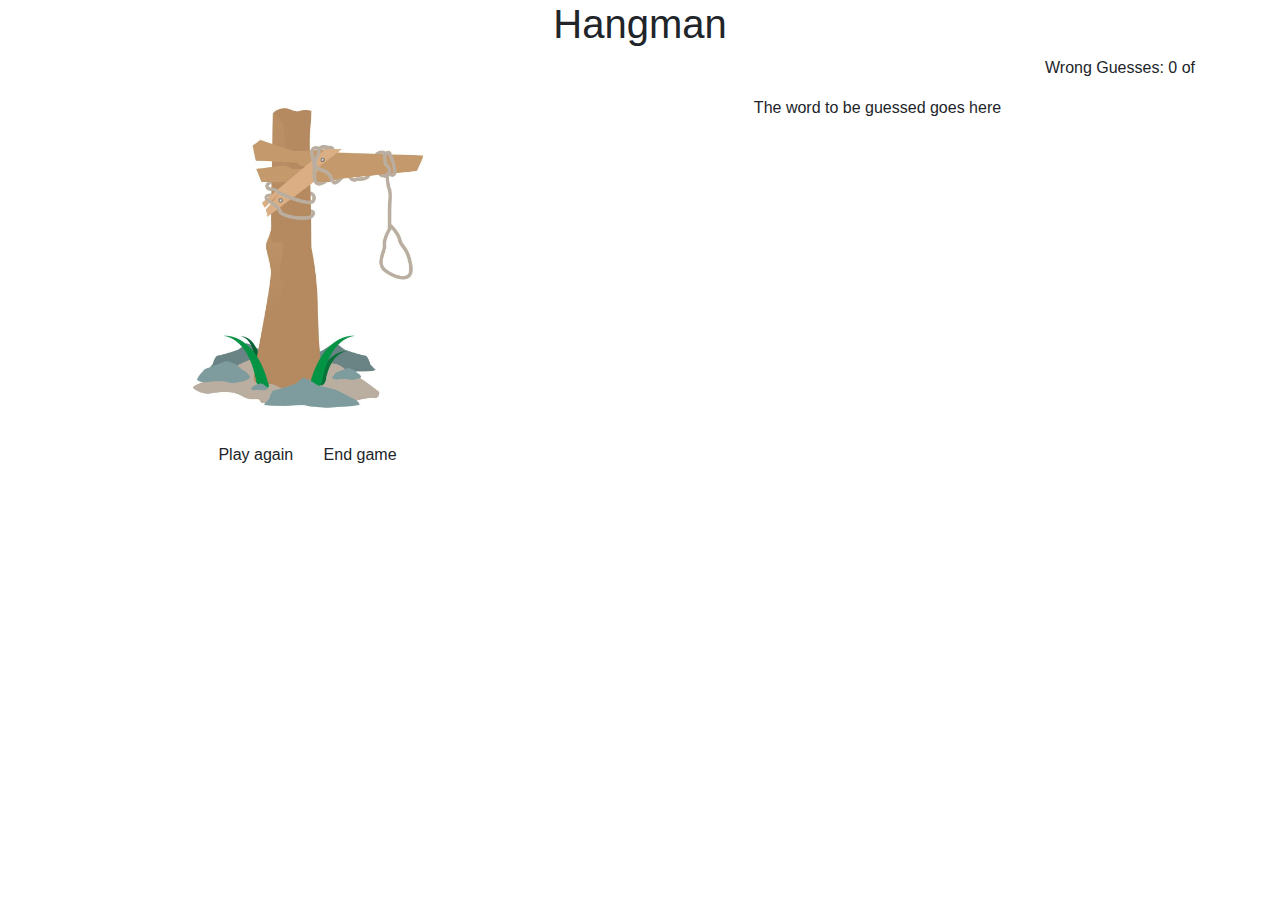
==== index.html @ 314901ff "initial HTML" ====
<!DOCTYPE html>
<html lang="en">

<head>
    <meta charset="UTF-8">
    <meta name="viewport" content="width=device-width, initial-scale=1.0">
    <meta http-equiv="X-UA-Compatible" content="ie=edge">

    <!-- Bootstrap 4 CDN -->
    <link rel="stylesheet" href="https://stackpath.bootstrapcdn.com/bootstrap/4.4.1/css/bootstrap.min.css">

    <title>Hangman</title>
</head>

<body>
    <div class="container">
        <h1 class="text-center">Hangman</h1>
        <div class="float-right">Wrong Guesses: <span id='mistakes'>0</span> of <span id='maxWrong'></span></div><br>
    </div>
    <div class="container">
        <div class="row">
            <div class="col-md-5">
                <div class="text-center">
                    <img id='hangmanPic' src="./asset/photo_2020-04-25_13-19-34.jpg" style="width: 80%;" alt="">
                    <button class="btn btn-play-again">Play again</button>
                    <button class="btn btn-end-game">End game</button>
                </div>
            </div>
            <div class="col-md-7">
                <div class="text-center">
                    <p id="question"></p>
                    <p id="wordSpotlight">The word to be guessed goes here</p>
                    <div id="keyboard"></div>
                </div>
            </div>
        </div>
    </div>

    <script src='./js/hangman.js'></script>
</body>

</html>
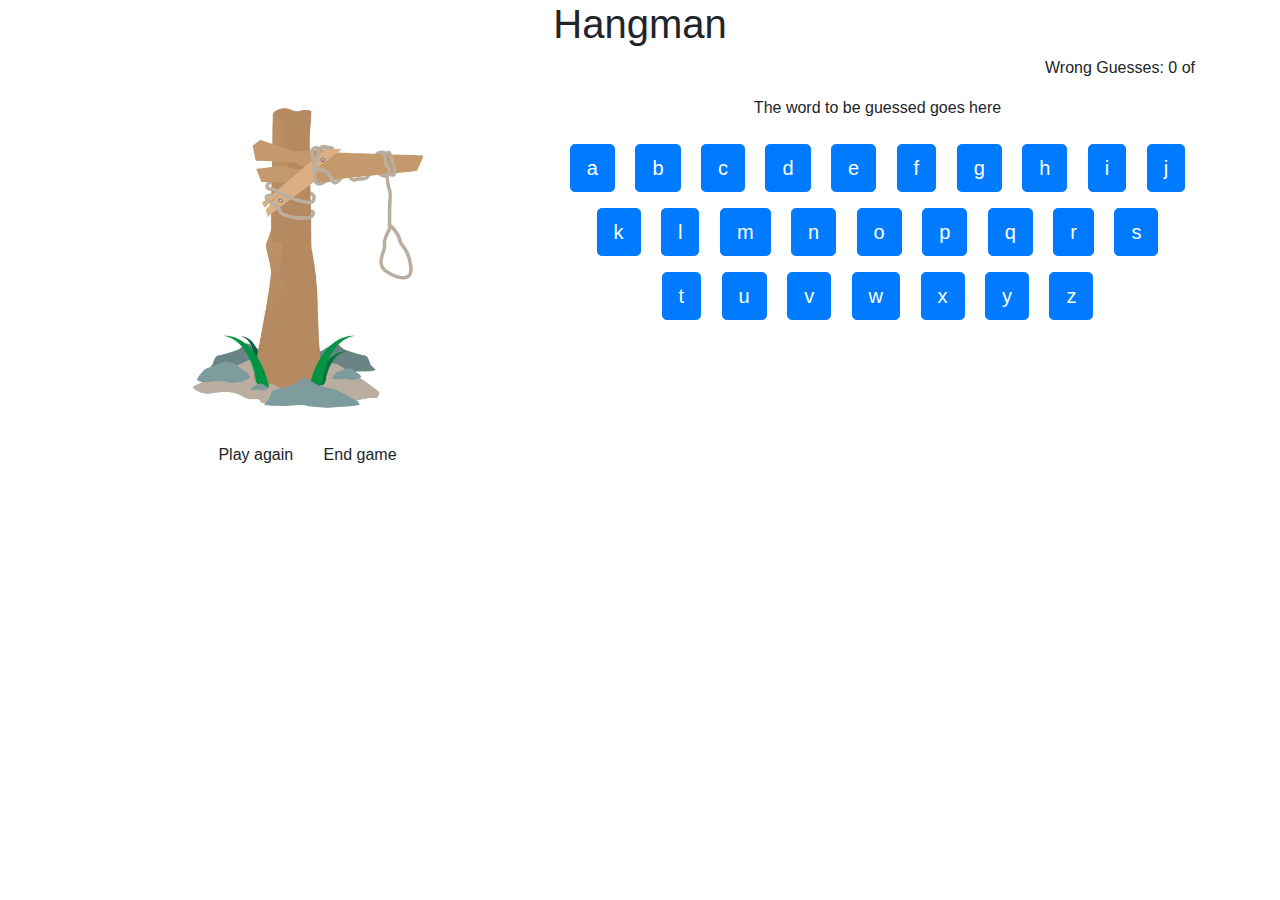
==== commit 7825c954: "add keyboard" ====
--- a/index.html
+++ b/index.html
@@ -36,7 +36,7 @@
         </div>
     </div>
 
-    <script src='./js/hangman.js'></script>
+    <script src='./js/script.js'></script>
 </body>
 
 </html>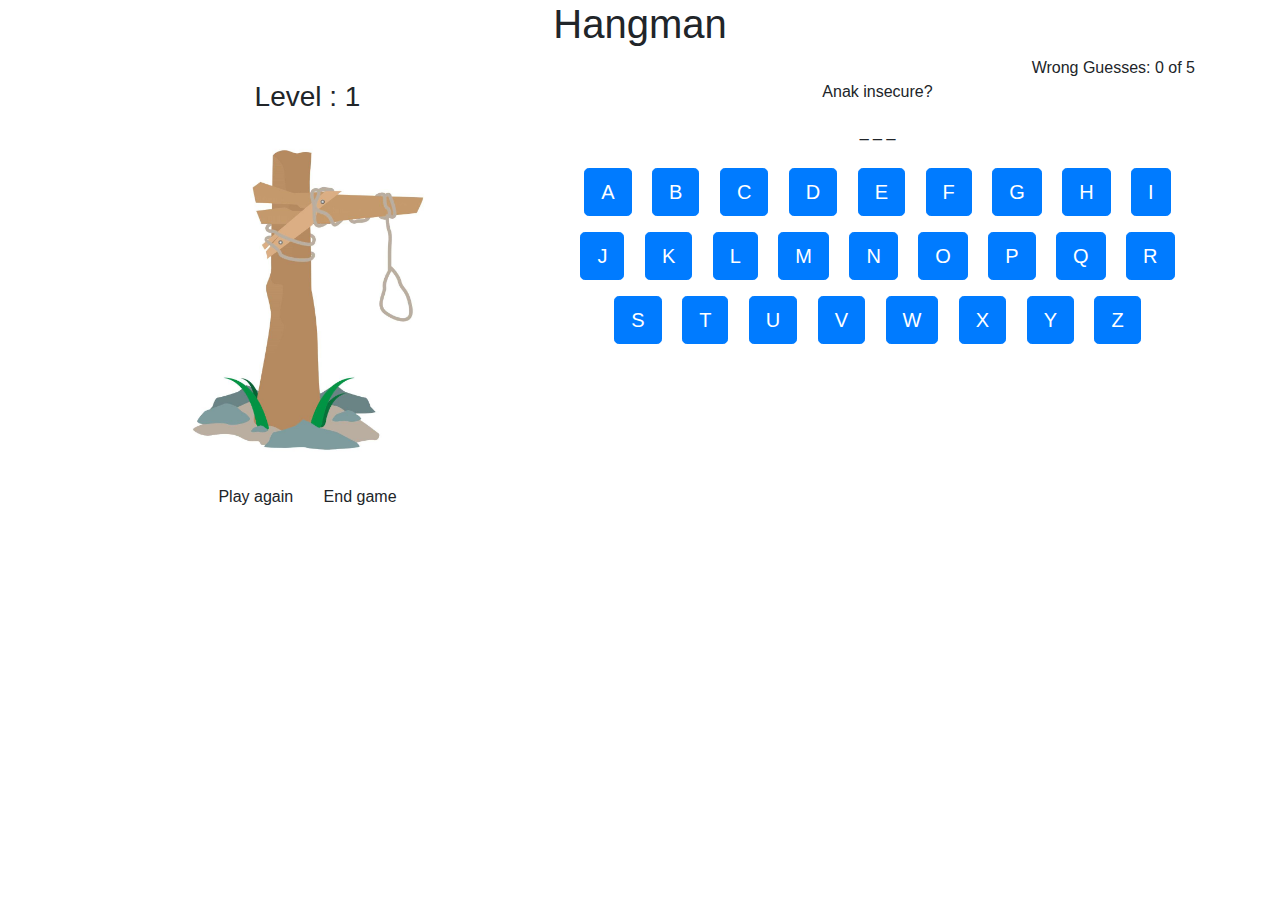
==== commit 792f8568: "add reset function" ====
--- a/index.html
+++ b/index.html
@@ -21,8 +21,9 @@
         <div class="row">
             <div class="col-md-5">
                 <div class="text-center">
+                    <h3 id="level">Level : 1</h3>
                     <img id='hangmanPic' src="./asset/photo_2020-04-25_13-19-34.jpg" style="width: 80%;" alt="">
-                    <button class="btn btn-play-again">Play again</button>
+                    <button class="btn btn-play-again" onclick="reset()">Play again</button>
                     <button class="btn btn-end-game">End game</button>
                 </div>
             </div>
@@ -39,4 +40,6 @@
     <script src='./js/script.js'></script>
 </body>
 
-</html>+</html>
+
+<!-- komen -->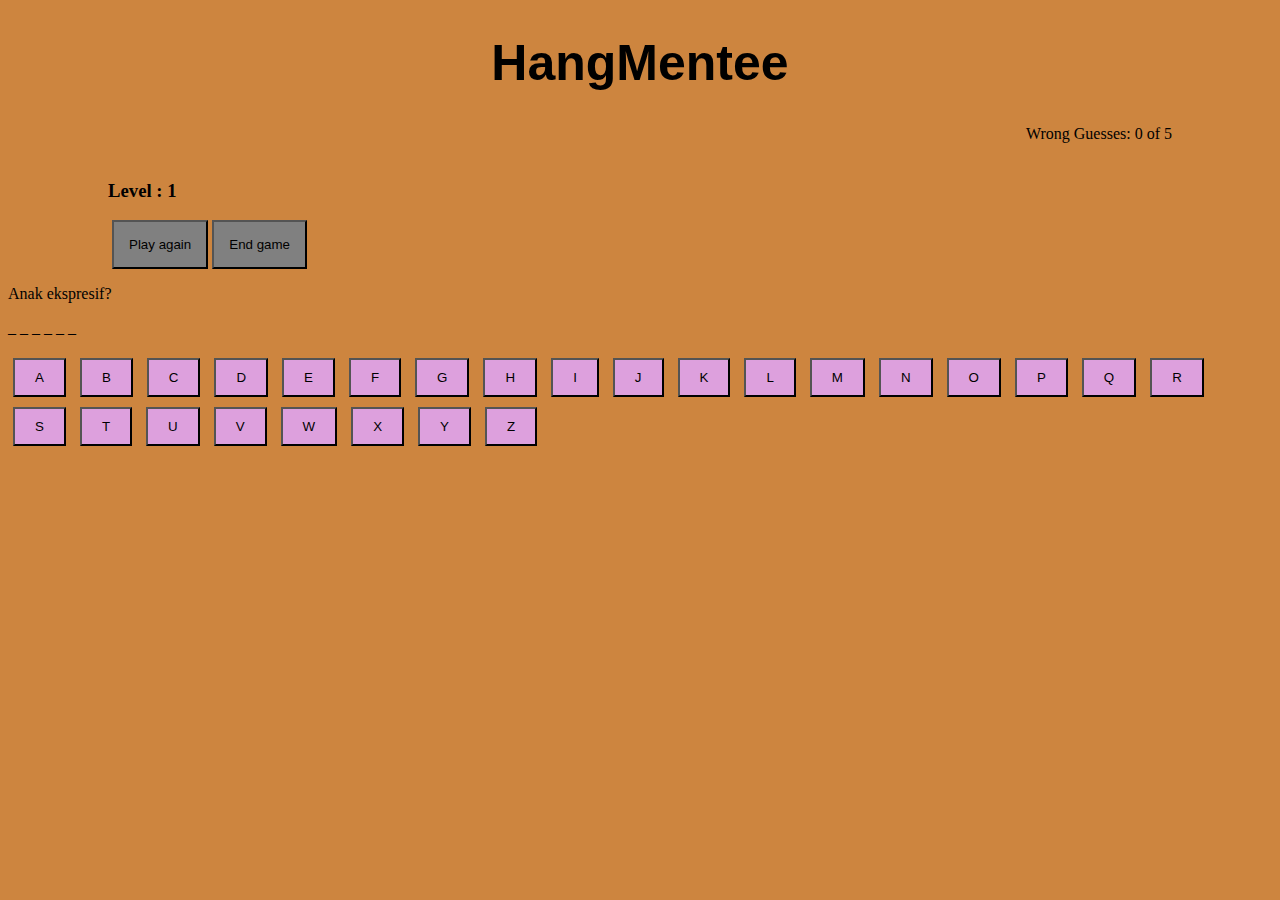
==== commit 9df4cc16: "Merge pull request #7 from Bagas17k/aisyah" ====
--- a/index.html
+++ b/index.html
@@ -7,37 +7,36 @@
     <meta http-equiv="X-UA-Compatible" content="ie=edge">
 
     <!-- Bootstrap 4 CDN -->
-    <link rel="stylesheet" href="https://stackpath.bootstrapcdn.com/bootstrap/4.4.1/css/bootstrap.min.css">
-
-    <title>Hangman</title>
+    <!-- <link rel="stylesheet" href="https://stackpath.bootstrapcdn.com/bootstrap/4.4.1/css/bootstrap.min.css"> -->
+    <link rel="stylesheet" href="./css/style.css">
+    <title>HangMentee</title>
 </head>
 
 <body>
-    <div class="container">
-        <h1 class="text-center">Hangman</h1>
-        <div class="float-right">Wrong Guesses: <span id='mistakes'>0</span> of <span id='maxWrong'></span></div><br>
-    </div>
-    <div class="container">
-        <div class="row">
-            <div class="col-md-5">
-                <div class="text-center">
-                    <h3 id="level">Level : 1</h3>
-                    <img id='hangmanPic' src="./asset/photo_2020-04-25_13-19-34.jpg" style="width: 80%;" alt="">
-                    <button class="btn btn-play-again" onclick="reset()">Play again</button>
-                    <button class="btn btn-end-game">End game</button>
-                </div>
-            </div>
-            <div class="col-md-7">
-                <div class="text-center">
-                    <p id="question"></p>
-                    <p id="wordSpotlight">The word to be guessed goes here</p>
-                    <div id="keyboard"></div>
-                </div>
+    <section class="background">
+        <h1>HangMentee</h1>
+        <div class="game-health">Wrong Guesses: <span id='mistakes'>0</span> of <span id='maxWrong'></span></div><br>
+        </div>
+        <div class="left-body">
+            <div class="content-left-body">
+                <h3 id="level">Level : 1</h3>
+                <img id='hangmanPic' src="./asset/0.png" style="width: 100%;" alt="">
+                <button class="btn-option-menu" onclick="reset()">Play again</button>
+                <button class="btn-option-menu" onclick="endGame()">End game</button>
             </div>
         </div>
-    </div>
+        <div class="right-body">
+            <div class="content-right-body">
+                <p id="question"></p>
+                <p id="wordSpotlight">The word to be guessed goes here</p>
+                <div id="keyboard"></div>
+            </div>
+        </div>
+        </div>
+        </div>
 
-    <script src='./js/script.js'></script>
+        <script src='./js/script.js'></script>
+    </section>
 </body>
 
 </html>
--- a/css/style.css
+++ b/css/style.css
@@ -0,0 +1,42 @@
+h1 {
+    text-align: center;
+    font-size: 50px;
+    font-family: Arial, Helvetica, sans-serif;
+}
+
+.game-health {
+    text-align: right;
+    margin-right: 100px;
+}
+
+.left-body {
+    text-align: left;
+    margin-left: 100px;
+}
+
+.btn-option-menu {
+    text-align: left;
+    display: inline;
+}
+
+.btn-keyboard {
+    color: black;
+    background-color: plum;
+    padding: 10px 20px 10px 20px;
+    margin: 5px;
+    /* display: -ms-flexbox; */
+}
+
+.btn-option-menu {
+    color: black;
+    background-color: grey;
+    padding: 15px;
+}
+
+#hangmanPic {
+    align-content: center;
+}
+
+body {
+    background-color: peru;
+}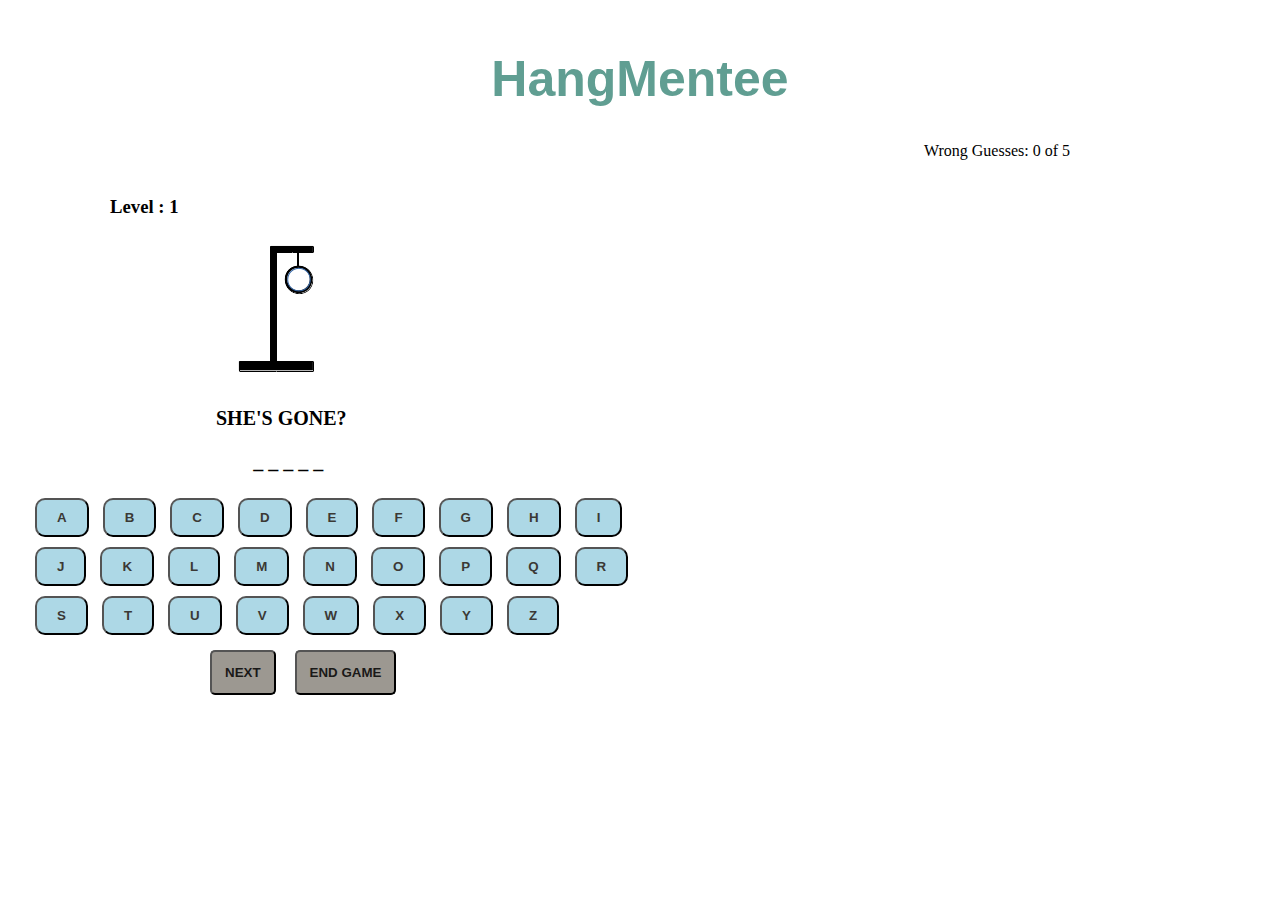
==== commit e42bba02: "update sound effect" ====
--- a/index.html
+++ b/index.html
@@ -20,16 +20,22 @@
         <div class="left-body">
             <div class="content-left-body">
                 <h3 id="level">Level : 1</h3>
-                <img id='hangmanPic' src="./asset/0.png" style="width: 100%;" alt="">
-                <button class="btn-option-menu" onclick="reset()">Play again</button>
-                <button class="btn-option-menu" onclick="endGame()">End game</button>
+                <img id='hangmanPic' src="./asset/0.png" alt="">
+                <!-- <button class="btn-option-menu" onclick="reset()">Play again</button>
+                <button class="btn-option-menu" onclick="endGame()">End game</button> -->
             </div>
         </div>
         <div class="right-body">
             <div class="content-right-body">
                 <p id="question"></p>
                 <p id="wordSpotlight">The word to be guessed goes here</p>
-                <div id="keyboard"></div>
+                <div id="keyboard1"></div>
+                <div id="keyboard2"></div>
+                <div id="keyboard3"></div>
+                <div class="btn-menu">
+                    <button class="btn-option-menu" onclick="reset()">NEXT</button>
+                    <button class="btn-option-menu" onclick="endGame()">END GAME</button>
+                </div>
             </div>
         </div>
         </div>
--- a/css/style.css
+++ b/css/style.css
@@ -1,12 +1,19 @@
+/* .background {
+    background-image: url('../hangman.jpg');
+    background-size: contain;
+} */
+
 h1 {
+    color: #609e92;
     text-align: center;
     font-size: 50px;
     font-family: Arial, Helvetica, sans-serif;
+    margin-top: 50px;
 }
 
 .game-health {
     text-align: right;
-    margin-right: 100px;
+    margin-right: 200px;
 }
 
 .left-body {
@@ -20,23 +27,56 @@
 }
 
 .btn-keyboard {
-    color: black;
-    background-color: plum;
+    color: #3b3935;
+    background-color: lightblue;
     padding: 10px 20px 10px 20px;
     margin: 5px;
+    border-radius: 10px;
+    font-weight: bold;
+    /* color: white; */
     /* display: -ms-flexbox; */
 }
 
 .btn-option-menu {
-    color: black;
-    background-color: grey;
-    padding: 15px;
+    color: #1a1918;
+    background-color: #9c9891;
+    padding: 13px;
+    margin-top: 10px;
+    margin-right: 15px;
+    font-weight: bold;
+    border-radius: 5px;
+    /* margin-left: 50px; */
+}
+
+.btn-menu {
+    margin-left: 180px;
 }
 
 #hangmanPic {
-    align-content: center;
+    margin-left: 10%;
 }
 
 body {
-    background-color: peru;
+    background-image: url('../hangman.jpg');
+    background-size: cover;
+    background-repeat: no-repeat;
+    margin: 10px;
+}
+
+#question {
+    font-size: 20px;
+    font-weight: bold;
+    color: black;
+    margin-left: 15%;
+}
+
+#wordSpotlight {
+    font-size: 20px;
+    font-weight: bold;
+    color: black;
+    margin-left: 18%;
+}
+
+.content-right-body {
+    margin-left: 20px;
 }